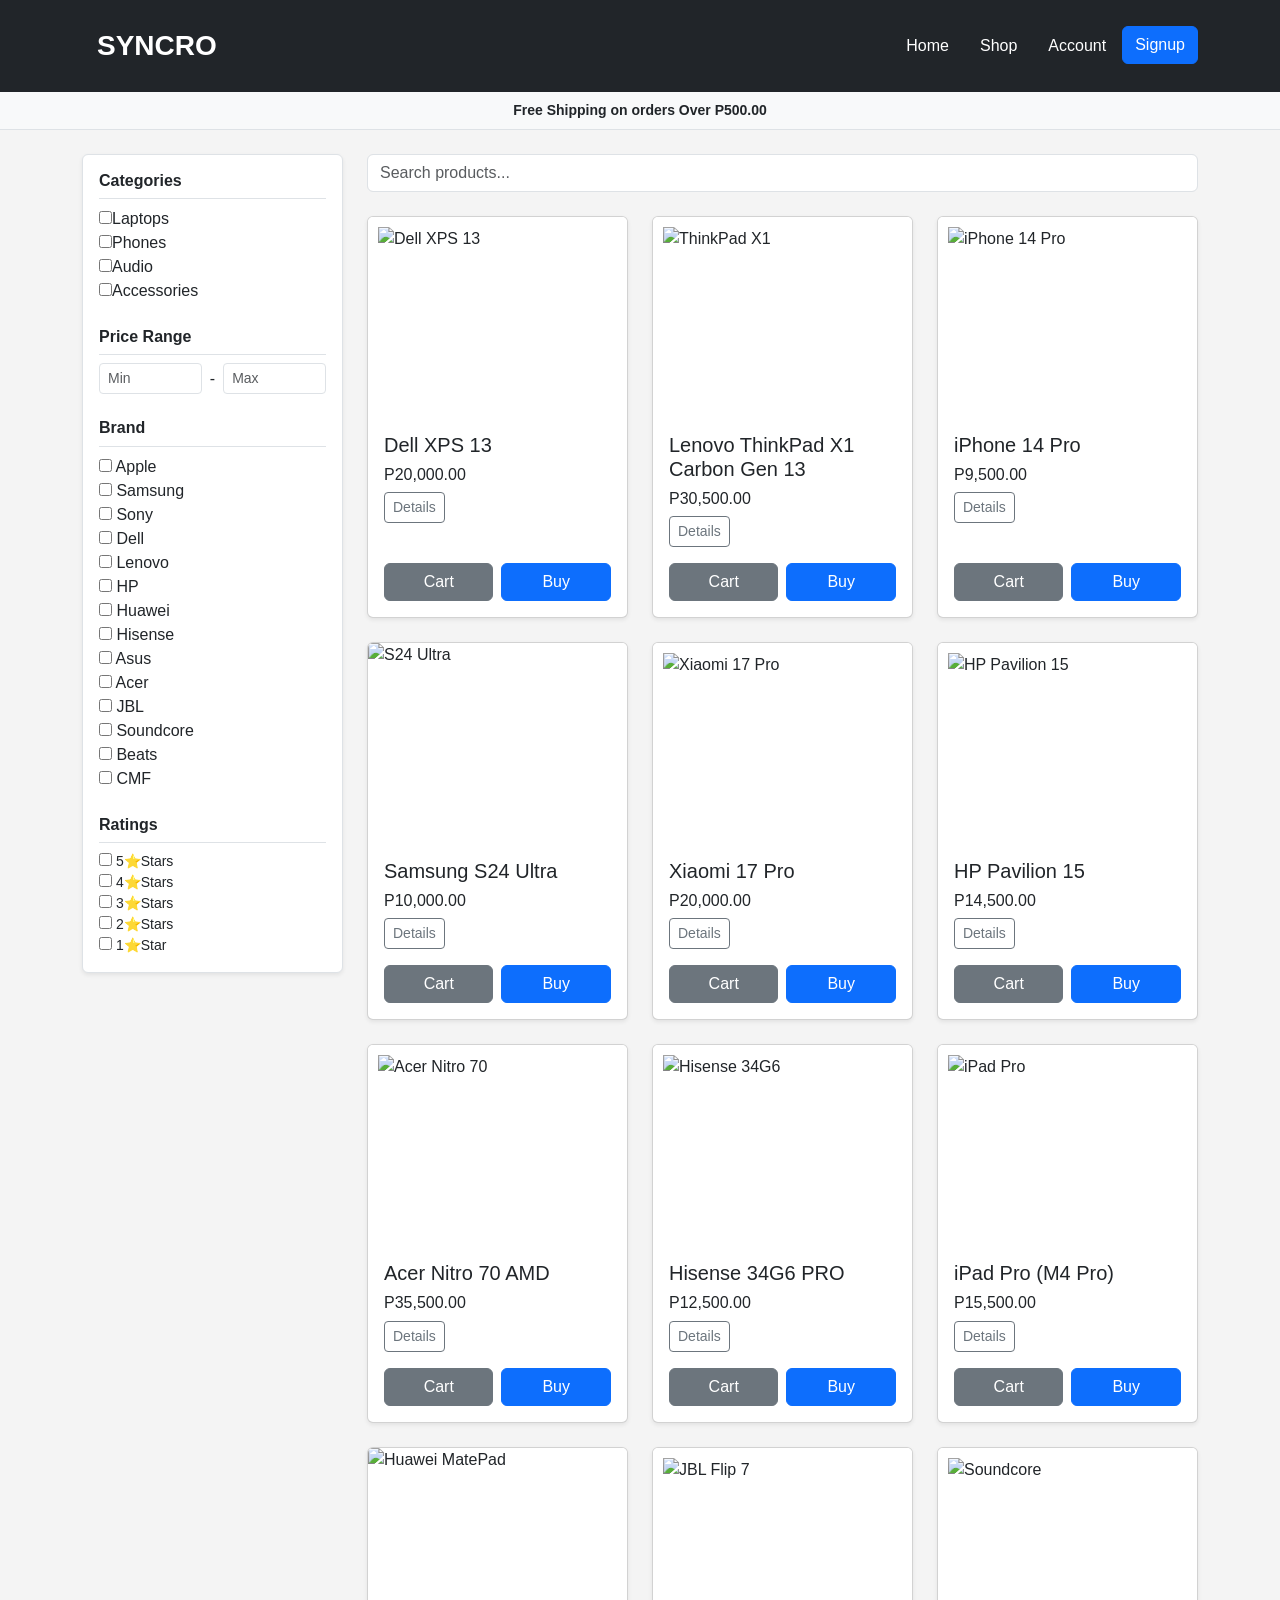
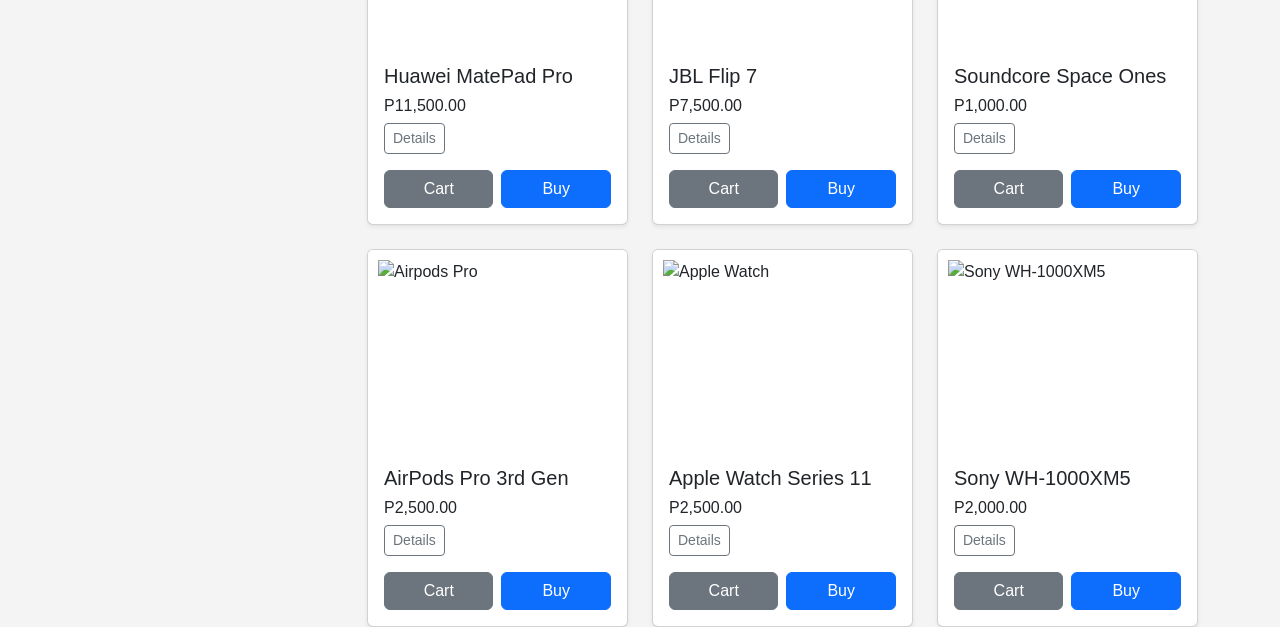
==== shop.html @ 5832491a "Modify shop link and add search input Updated navigation link text from 'Shop All' to 'Shop' and add" ====
<!DOCTYPE html>
  <html lang="en">
    <head>
         <meta charset="UTF-8">
    <meta name="viewport" content="width=device-width, initial-scale=1.0">
    <title>SYNCRO TECHNOLOGIES | Home</title>
    <link href="https://cdn.jsdelivr.net/npm/bootstrap@5.3.0/dist/css/bootstrap.min.css" rel="stylesheet">
    <link rel="stylesheet" href="style.css">
</head>
<body>
    <nav class="navbar navbar-expand-lg navbar-dark bg-dark sticky-top">
        <div class="container">
            <a class="navbar-brand fw-bold fs-3" href="index.html">SYNCRO</a>
            <button class="navbar-toggler" type="button" data-bs-toggle="collapse" data-bs-target="#navbarNav">
                <span class="navbar-toggler-icon"></span></button>
            <div class="collapse navbar-collapse" id="navbarNav">
                <ul class="navbar-nav ms-auto">
                    <li class="nav-item"><a class="nav-link active" href="index.html">Home</a></li>
                    <li class="nav-item"><a class="nav-link" href="shop.html">Shop</a></li>
                    <li class="nav-item"><a class="nav-link" href="account.html">Account</a></li>
                    <li class="nav-item"><a class="btn btn-primary ms-2" href="signup.html">Signup</a></li>
                </ul>
            </div>
        </div>
    </nav>
  <div class="bg-light border-bottom py-2 text-center">
    <p class="mb-0 small"><strong>Free Shipping on orders Over P500.00</strong></p>
</div>

<main class="container mt-4">
    <div class="row">
        
        <aside class="col-md-3">
            <div class="p-3 border rounded shadow-sm bg-white">
                
                <h6 class="fw-bold border-bottom pb-2">Categories</h6>
                <ul class="list-unstyled mb-4">
                    <li><input type="checkbox"><a href="#" class="text-decoration-none text-dark">Laptops</a></li>
                    <li><input type="checkbox"><a href="#" class="text-decoration-none text-dark">Phones</a></li>
                    <li><input type="checkbox"><a href="#" class="text-decoration-none text-dark">Audio</a></li>
                    <li><input type="checkbox"><a href="#" class="text-decoration-none text-dark">Accessories</a></li>
                </ul>

                <h6 class="fw-bold border-bottom pb-2">Price Range</h6>
                <div class="d-flex align-items-center gap-2 mb-4">
                    <input type="number" class="form-control form-control-sm" placeholder="Min" min="0">
                    <span>-</span>
                    <input type="number" class="form-control form-control-sm" placeholder="Max" min="0">
                </div>

                <h6 class="fw-bold border-bottom pb-2">Brand</h6>
                <ul class="list-unstyled mb-4">
                    <li><input type="checkbox"> Apple</li>
                    <li><input type="checkbox"> Samsung</li>
                    <li><input type="checkbox"> Sony</li>
                    <li><input type="checkbox"> Dell</li>
                    <li><input type="checkbox"> Lenovo</li>
                    <li><input type="checkbox"> HP</li>
                    <li><input type="checkbox"> Huawei</li>
                    <li><input type="checkbox"> Hisense</li>
                    <li><input type="checkbox"> Asus</li>
                    <li><input type="checkbox"> Acer</li>
                    <li><input type="checkbox"> JBL</li>
                    <li><input type="checkbox"> Soundcore</li>
                    <li><input type="checkbox"> Beats</li>
                    <li><input type="checkbox"> CMF</li>
                </ul>

                <h6 class="fw-bold border-bottom pb-2">Ratings</h6>
                <div class="small">
                    <div><input type="checkbox"> 5⭐Stars</div>
                    <div><input type="checkbox"> 4⭐Stars</div>
                    <div><input type="checkbox"> 3⭐Stars</div>
                    <div><input type="checkbox"> 2⭐Stars</div>
                    <div><input type="checkbox"> 1⭐Star</div>
                </div>
            </div>
        </aside>

        <section class="col-md-9">
          <div class="mb-4">
    <input type="text" 
           id="searchInput" 
           class="form-control" 
           placeholder="Search products...">
</div>
    <div class="row g-4">
        
        <!--Dell XPS 13-->
        <div class="col-md-4"> 
            <div class="card h-100 shadow-sm">
                <img src="https://i.dell.com/is/image/DellContent/content/dam/ss2/product-images/dell-client-products/notebooks/xps-notebooks/9345/media-gallery/touch/gray/notebook-xps-13-9345-t-gray-gallery-5.psd?fmt=png-alpha&pscan=auto&scl=1&wid=3509&hei=2082&qlt=100,1&resMode=sharp2&size=3509,2082&chrss=full&imwidth=5000" class="card-img-top" alt="Dell XPS 13" style="height: 200px; object-fit: contain; background: #fff; padding: 10px;">
                <div class="card-body d-flex flex-column">
                    <h5 class="card-title">Dell XPS 13</h5>
                    <h6>P20,000.00</h6>
                    <p class="d-inline-flex gap-1">
                        <button class="btn btn-outline-secondary btn-sm" type="button" data-bs-toggle="collapse" data-bs-target="#collapseDell" aria-expanded="false" aria-controls="collapseDell">
                            Details
                        </button>
                    </p>
                    <div class="collapse mb-3" id="collapseDell">
                        <div class="card card-body text-muted small">
                          Snapdragon® X Elite (12-core, up to 3.8GHz) | 16GB LPDDR5x RAM | 512GB PCIe 4.0 SSD | 13.4" 3K Tandem OLED (120Hz).
                          The ultimate executive or engineering student ultrabook. The new Snapdragon architecture delivers a staggering 45 TOPS of on-device AI processing and multi-day battery life. Encased in CNC-machined aluminum, it compiles code and handles heavy data sets without ever spinning up a loud fan.
                        </div>
                    </div>
                    <div class="mt-auto d-flex gap-2">
                        <a href="#" class="btn btn-secondary w-50">Cart</a>
                        <a href="buy.html" class="btn btn-primary w-50">Buy</a>
                    </div>
                </div>
            </div>                      
        </div>

        <!--Lenovo ThinkPad X1 Carbon Gen 13-->
        <div class="col-md-4"> 
            <div class="card h-100 shadow-sm">
                <img src="https://www.notebookcheck.net/fileadmin/_processed_/e/7/csm_thinkpad_X1Carbon_G13_teaser_fbb65abcbd.jpg" class="card-img-top" alt="ThinkPad X1" style="height: 200px; object-fit: contain; background: #fff; padding: 10px;">
                <div class="card-body d-flex flex-column">
                    <h5 class="card-title">Lenovo ThinkPad X1 Carbon Gen 13</h5>
                    <h6>P30,500.00</h6>
                    <p class="d-inline-flex gap-1">
                        <button class="btn btn-outline-secondary btn-sm" type="button" data-bs-toggle="collapse" data-bs-target="#collapseLenovo" aria-expanded="false" aria-controls="collapseLenovo">
                            Details
                        </button>
                    </p>
                    <div class="collapse mb-3" id="collapseLenovo">
                        <div class="card card-body text-muted small">
                            Weightless power. Legendary reliability. The X1 Carbon Gen 13 Aura Edition is more than a laptop—it’s a silent partner...
                        </div>
                    </div>
                    <div class="mt-auto d-flex gap-2">
                        <a href="#" class="btn btn-secondary w-50">Cart</a>
                        <a href="buy.html" class="btn btn-primary w-50">Buy</a>
                    </div>
                </div>
            </div>                      
        </div>

        <!-- IPhone 14 Pro -->
        <div class="col-md-4"> 
            <div class="card h-100 shadow-sm">
                <img src="https://istore.co.bw/cdn/shop/files/iPhone14Pro_SpaceBlack_c13aff10-135b-4f82-ba60-a379a61f370d_5000x.png?v=1698144970" class="card-img-top" alt="iPhone 14 Pro" style="height: 200px; object-fit: contain; background: #fff; padding: 10px;">
                <div class="card-body d-flex flex-column">
                    <h5 class="card-title">iPhone 14 Pro</h5>
                    <h6>P9,500.00</h6>
                    <p class="d-inline-flex gap-1">
                        <button class="btn btn-outline-secondary btn-sm" type="button" data-bs-toggle="collapse" data-bs-target="#collapseIphone" aria-expanded="false" aria-controls="collapseIphone">
                            Details
                        </button>
                    </p>
                    <div class="collapse mb-3" id="collapseIphone">
                        <div class="card card-body text-muted small">
                            Why chase the horizon when the peak is already here? The iPhone 14 Pro remains a masterclass in mobile engineering...
                        </div>
                    </div>
                    <div class="mt-auto d-flex gap-2">
                        <a href="#" class="btn btn-secondary w-50">Cart</a>
                        <a href="buy.html" class="btn btn-primary w-50">Buy</a>
                    </div>
                </div>
            </div>                      
        </div>
        
        <!-- Samsung S24 Ultra -->
        <div class="col-md-4"> 
            <div class="card h-100 shadow-sm">
                <img src="https://images.unsplash.com/photo-1705585174953-9b2aa8afc174?w=600&auto=format&fit=crop&q=60&ixlib=rb-4.1.0&ixid=M3wxMjA3fDB8MHxzZWFyY2h8Mnx8czI0JTIwdWx0cmF8ZW58MHx8MHx8fDA%3D" class="card-img-top" alt="S24 Ultra" style="height: 200px; object-fit: contain; background: #fff; padding: 10px loading: lazy;">
                <div class="card-body d-flex flex-column">
                    <h5 class="card-title">Samsung S24 Ultra</h5>
                    <h6>P10,000.00</h6>
                    <p class="d-inline-flex gap-1">
                        <button class="btn btn-outline-secondary btn-sm" type="button" data-bs-toggle="collapse" data-bs-target="#collapseSamsung" aria-expanded="false" aria-controls="collapseSamsung">
                            Details
                        </button>
                    </p>
                    <div class="collapse mb-3" id="collapseSamsung">
                        <div class="card card-body text-muted small">
                            Own the phone that started the AI revolution. The Galaxy S24 Ultra is a masterclass in scale and precision...
                        </div>
                    </div>
                    <div class="mt-auto d-flex gap-2">
                        <a href="#" class="btn btn-secondary w-50">Cart</a>
                        <a href="buy.html" class="btn btn-primary w-50">Buy</a>
                    </div>
                </div>
            </div>                        
        </div>

        <!-- Xiaomi 17 Pro -->
        <div class="col-md-4"> 
            <div class="card h-100 shadow-sm">
                <img src="https://www.chooseyourmobile.com/wp-content/uploads/2025/09/Xiaomi-17-Pro-5G.webp" class="card-img-top" alt="Xiaomi 17 Pro" style="height: 200px; object-fit: contain; background: #fff; padding: 10px;loading: lazy;">
                <div class="card-body d-flex flex-column">
                    <h5 class="card-title">Xiaomi 17 Pro</h5>
                    <h6>P20,000.00</h6>
                    <p class="d-inline-flex gap-1">
                        <button class="btn btn-outline-secondary btn-sm" type="button" data-bs-toggle="collapse" data-bs-target="#collapseXiaomi" aria-expanded="false" aria-controls="collapseXiaomi">
                            Details
                        </button>
                    </p>
                    <div class="collapse mb-3" id="collapseXiaomi">
                        <div class="card card-body text-muted small">
                            Master light, master speed. The Xiaomi 17 Pro isn't just a phone—it’s a cinematic powerhouse...
                        </div>
                    </div>
                    <div class="mt-auto d-flex gap-2">
                        <a href="#" class="btn btn-secondary w-50">Cart</a>
                        <a href="buy.html" class="btn btn-primary w-50">Buy</a>
                    </div>
                </div>
            </div>                      
        </div>

        <!-- HP Pavilion 15 -->
        <div class="col-md-4"> 
            <div class="card h-100 shadow-sm">
               <img src="https://5.imimg.com/data5/ANDROID/Default/2024/8/442688217/WX/DV/CM/45732101/product-jpeg-1000x1000.jpg" class="card-img-top" alt="HP Pavilion 15" style="height: 200px; object-fit: contain; background: #fff; padding: 10px; loading: lazy;">
                <div class="card-body d-flex flex-column">
                    <h5 class="card-title">HP Pavilion 15</h5>
                    <h6>P14,500.00</h6>
                    <p class="d-inline-flex gap-1">
                        <button class="btn btn-outline-secondary btn-sm" type="button" data-bs-toggle="collapse" data-bs-target="#collapseHp" aria-expanded="false" aria-controls="collapseHp">
                            Details
                        </button>
                    </p>
                    <div class="collapse mb-3" id="collapseHp">
                        <div class="card card-body text-muted small">
                            Your everyday, elevated. The HP Pavilion 15 is designed to keep up with the pace of your life without breaking your budget...
                        </div>
                    </div>
                    <div class="mt-auto d-flex gap-2">
                        <a href="#" class="btn btn-secondary w-50">Cart</a>
                        <a href="buy.html" class="btn btn-primary w-50">Buy</a>
                    </div>
                </div>
            </div>                      
        </div>

        <!-- Acer Nitro 70 AMD -->
        <div class="col-md-4"> 
            <div class="card h-100 shadow-sm">
                <img src="https://www.grover.com/_next/image?url=https%3A%2F%2Fres.cloudinary.com%2Fgrover%2Fimage%2Fupload%2Fe_trim%2Fb_white%2Cc_pad%2Cdpr_2.0%2Ch_500%2Cw_520%2Ff_auto%2Cq_auto%2Fv1722325202%2Fi9wlsoj5gyjevgmicbe4.png&w=1200&q=75" class="card-img-top" alt="Acer Nitro 70" style="height: 200px; object-fit: contain; background: #fff; padding: 10px;">
                <div class="card-body d-flex flex-column">
                    <h5 class="card-title">Acer Nitro 70 AMD</h5>
                    <h6>P35,500.00</h6>
                    <p class="d-inline-flex gap-1">
                        <button class="btn btn-outline-secondary btn-sm" type="button" data-bs-toggle="collapse" data-bs-target="#collapseAcer" aria-expanded="false" aria-controls="collapseAcer">
                            Details
                        </button>
                    </p>
                    <div class="collapse mb-3" id="collapseAcer">
                        <div class="card card-body text-muted small">
                            Stop playing the game and start dominating it. The Acer Nitro 70 (N70-130) is a high-octane desktop engineered for the next era of play...
                        </div>
                    </div>
                    <div class="mt-auto d-flex gap-2">
                        <a href="#" class="btn btn-secondary w-50">Cart</a>
                        <a href="buy.html" class="btn btn-primary w-50">Buy</a>
                    </div>
                </div>
            </div>                      
        </div>

        <!-- Hisense 34G6 PRO -->
        <div class="col-md-4"> 
            <div class="card h-100 shadow-sm">
                <img src="https://www.pcplanet.com/wp-content/uploads/2025/12/65129a472e19e-600x600.jpg" class="card-img-top" alt="Hisense 34G6" style="height: 200px; object-fit: contain; background: #fff; padding: 10px;">
                <div class="card-body d-flex flex-column">
                    <h5 class="card-title">Hisense 34G6 PRO</h5>
                    <h6>P12,500.00</h6>
                    <p class="d-inline-flex gap-1">
                        <button class="btn btn-outline-secondary btn-sm" type="button" data-bs-toggle="collapse" data-bs-target="#collapseHisense" aria-expanded="false" aria-controls="collapseHisense">
                            Details
                        </button>
                    </p>
                    <div class="collapse mb-3" id="collapseHisense">
                        <div class="card card-body text-muted small">
                            Wrap your reality in 34 inches of pure adrenaline. The Hisense 34G6 PRO features a radical 1000R golden curvature...
                        </div>
                    </div>
                    <div class="mt-auto d-flex gap-2">
                        <a href="#" class="btn btn-secondary w-50">Cart</a>
                        <a href="buy.html" class="btn btn-primary w-50">Buy</a>
                    </div>
                </div>
            </div>                      
        </div>

        <!-- IPad Pro (M4 Pro) -->
        <div class="col-md-4"> 
            <div class="card h-100 shadow-sm">
                <img src="https://www.apple.com/v/ipad-pro/aw/images/overview/contrast/product-tile/ipad_pro__ed9n4fxunkia_large_2x.jpg" class="card-img-top" alt="iPad Pro" style="height: 200px; object-fit: contain; background: #fff; padding: 10px;">
                <div class="card-body d-flex flex-column">
                    <h5 class="card-title">iPad Pro (M4 Pro)</h5>
                    <h6>P15,500.00</h6>
                    <p class="d-inline-flex gap-1">
                        <button class="btn btn-outline-secondary btn-sm" type="button" data-bs-toggle="collapse" data-bs-target="#collapseIpad" aria-expanded="false" aria-controls="collapseIpad">
                            Details
                        </button>
                    </p>
                    <div class="collapse mb-3" id="collapseIpad">
                        <div class="card card-body text-muted small">
                            Incredibly thin. Incredibly powerful. The ultimate iPad experience with the breakthrough M4 chip...
                        </div>
                    </div>
                    <div class="mt-auto d-flex gap-2">
                        <a href="#" class="btn btn-secondary w-50">Cart</a>
                        <a href="buy.html" class="btn btn-primary w-50">Buy</a>
                    </div>
                </div>
            </div>                      
        </div>

        <!-- Huawei MatePad Pro -->
        <div class="col-md-4"> 
            <div class="card h-100 shadow-sm">
                <img src="https://consumer.huawei.com/dam/content/dam/huawei-cbg-site/common/mkt/pdp/tablets/matepad-pro-12-2-2025/images/hero/huawei-matepad-pro-12-2-inch-kv-2x.webp" class="card-img-top" alt="Huawei MatePad" style="height: 200px; object-fit: contain; background: #fff; padding: 10px loading: lazy;">
                <div class="card-body d-flex flex-column">
                    <h5 class="card-title">Huawei MatePad Pro</h5>
                    <h6>P11,500.00</h6>
                    <p class="d-inline-flex gap-1">
                        <button class="btn btn-outline-secondary btn-sm" type="button" data-bs-toggle="collapse" data-bs-target="#collapseHuawei" aria-expanded="false" aria-controls="collapseHuawei">
                            Details
                        </button>
                    </p>
                    <div class="collapse mb-3" id="collapseHuawei">
                        <div class="card card-body text-muted small">
                            Master the art of the possible. The Huawei MatePad Pro 12.2 is the world’s first tablet to merge the brilliance of Tandem OLED...
                        </div>
                    </div>
                    <div class="mt-auto d-flex gap-2">
                        <a href="#" class="btn btn-secondary w-50">Cart</a>
                        <a href="buy.html" class="btn btn-primary w-50">Buy</a>
                    </div>
                </div>
            </div>                      
        </div>

        <!-- JBL Flip 7 -->
        <div class="col-md-4"> 
            <div class="card h-100 shadow-sm">
                <img src="https://www.soundphilereview.com/wp-content/uploads/2025/04/JBL-Flip-7-review.jpg" class="card-img-top" alt="JBL Flip 7" style="height: 200px; object-fit: contain; background: #fff; padding: 10px;">
                <div class="card-body d-flex flex-column">
                    <h5 class="card-title">JBL Flip 7</h5>
                    <h6>P7,500.00</h6>
                    <p class="d-inline-flex gap-1">
                        <button class="btn btn-outline-secondary btn-sm" type="button" data-bs-toggle="collapse" data-bs-target="#collapseJbl" aria-expanded="false" aria-controls="collapseJbl">
                            Details
                        </button>
                    </p>
                    <div class="collapse mb-3" id="collapseJbl">
                        <div class="card card-body text-muted small">
                            Don’t let the size fool you—the JBL Flip 7 is a pint-sized audio boss. Re-engineered from the ground up for 2026...
                        </div>
                    </div>
                    <div class="mt-auto d-flex gap-2">
                        <a href="#" class="btn btn-secondary w-50">Cart</a>
                        <a href="buy.html" class="btn btn-primary w-50">Buy</a>
                    </div>
                </div>
            </div>                          
        </div>

        <!-- Soundcore Space Ones -->
        <div class="col-md-4"> 
            <div class="card h-100 shadow-sm">
                <img src="https://cdn.shopify.com/s/files/1/0516/3761/6830/files/63fa1776-8ad3-4ad3-a54f-f4c3484cfbe7_A3035Z11_Rich_image_TD01_US_V1_3838x.png?v=1749637691" class="card-img-top" alt="Soundcore" style="height: 200px; object-fit: contain; background: #fff; padding: 10px;">
                <div class="card-body d-flex flex-column">
                    <h5 class="card-title">Soundcore Space Ones</h5>
                    <h6>P1,000.00</h6>
                    <p class="d-inline-flex gap-1">
                        <button class="btn btn-outline-secondary btn-sm" type="button" data-bs-toggle="collapse" data-bs-target="#collapseSoundcore" aria-expanded="false" aria-controls="collapseSoundcore">
                            Details
                        </button>
                    </p>
                    <div class="collapse mb-3" id="collapseSoundcore">
                        <div class="card card-body text-muted small">
                            Silence isn't a luxury anymore—it's a standard. The Soundcore Space One is engineered to reduce ambient noise by up to 98%...
                        </div> 
                    </div>
                    <div class="mt-auto d-flex gap-2">
                        <a href="#" class="btn btn-secondary w-50">Cart</a>
                        <a href="buy.html" class="btn btn-primary w-50">Buy</a>
                    </div>
                </div>
            </div>                          
        </div>

        <!-- Airpods Pro 3rd Gen -->
        <div class="col-md-4"> 
            <div class="card h-100 shadow-sm">
                <img src="https://helios-i.mashable.com/imagery/articles/06p5PGAjzDSZysaktotmIwr/hero-image.fill.size_1248x702.v1699805275.jpg" class="card-img-top" alt="Airpods Pro" style="height: 200px; object-fit: contain; background: #fff; padding: 10px;">
                <div class="card-body d-flex flex-column">
                    <h5 class="card-title">AirPods Pro 3rd Gen</h5>
                    <h6>P2,500.00</h6>
                    <p class="d-inline-flex gap-1">
                        <button class="btn btn-outline-secondary btn-sm" type="button" data-bs-toggle="collapse" data-bs-target="#collapseAirpods" aria-expanded="false" aria-controls="collapseAirpods">
                            Details
                        </button>
                    </p>
                    <div class="collapse mb-3" id="collapseAirpods">
                        <div class="card card-body text-muted small">
                            The world’s best in-ear noise cancellation just got smarter. AirPods Pro (3rd Gen) redefines what a wearable can do...
                        </div>
                    </div>
                    <div class="mt-auto d-flex gap-2">
                        <a href="#" class="btn btn-secondary w-50">Cart</a>
                        <a href="buy.html" class="btn btn-primary w-50">Buy</a>
                    </div>
                </div>
            </div>                                      
        </div>

        <!-- Apple Watch Series 11 -->
        <div class="col-md-4"> 
            <div class="card h-100 shadow-sm">
                <img src="https://www.apple.com/assets-www/en_WW/watch/product_tile/large/s11_01ae61a6b_2x.png" class="card-img-top" alt="Apple Watch" style="height: 200px; object-fit: contain; background: #fff; padding: 10px;">
                <div class="card-body d-flex flex-column">
                    <h5 class="card-title">Apple Watch Series 11</h5>
                    <h6>P2,500.00</h6>
                    <p class="d-inline-flex gap-1">
                        <button class="btn btn-outline-secondary btn-sm" type="button" data-bs-toggle="collapse" data-bs-target="#collapseAppleWatch" aria-expanded="false" aria-controls="collapseAppleWatch">
                            Details
                        </button>
                    </p>
                    <div class="collapse mb-3" id="collapseAppleWatch">
                        <div class="card card-body text-muted small">
                            Your day doesn't end at 6 PM—neither should your watch. The Apple Watch Series 11 introduces a massive leap in efficiency...
                        </div>
                    </div>
                    <div class="mt-auto d-flex gap-2">
                        <a href="#" class="btn btn-secondary w-50">Cart</a>
                        <a href="buy.html" class="btn btn-primary w-50">Buy</a>
                    </div>
                </div>
            </div>                                          
        </div>

        <!-- Sony WH-1000XM5 -->
        <div class="col-md-4"> 
            <div class="card h-100 shadow-sm">
                <img src="https://m.media-amazon.com/images/I/61eeHPRFQ9L._AC_SL1500_.jpg" class="card-img-top" alt="Sony WH-1000XM5" style="height: 200px; object-fit: contain; background: #fff; padding: 10px;">
                <div class="card-body d-flex flex-column">
                    <h5 class="card-title">Sony WH-1000XM5</h5>
                    <h6>P2,000.00</h6>
                    <p class="d-inline-flex gap-1">
                        <button class="btn btn-outline-secondary btn-sm" type="button" data-bs-toggle="collapse" data-bs-target="#collapseSony" aria-expanded="false" aria-controls="collapseSony">
                            Details
                        </button>
                    </p>
                    <div class="collapse mb-3" id="collapseSony">
                        <div class="card card-body text-muted small">
                            Silence isn't just a feature—it's an atmosphere. The Sony WH-1000XM5 remains the world’s most acclaimed noise-canceling headphone...
                        </div>
                    </div>
                    <div class="mt-auto d-flex gap-2">
                        <a href="#" class="btn btn-secondary w-50">Cart</a>
                        <a href="buy.html" class="btn btn-primary w-50">Buy</a>
                    </div>
                </div>
            </div>                      
        </div>

    </div>
</section>
      
        </html>
---- style.css ----
body {
    font-family: Arial, sans-serif;
    margin: 0;
    background-color: #f4f4f4;
}

.navbar {
    background-color: #333;
    color: white;
    padding: 20px;
    overflow: hidden;
}

.navbar h2 {
    float: left;
    margin: 0;
}

.navbar .links {
    float: right;
}

.navbar a {
    color: white;
    text-decoration: none;
    margin-left: 15px;
}

.slideshow-area {
    background-color: #007bff;
    color: white;
    padding: 100px;
    text-align: center;
}

.product-section {
    padding: 40px;
    text-align: center;
}

.product-item {
    background-color: white;
    border: 1px solid #ddd;
    width: 250px;
    display: inline-block;
    margin: 15px;
    padding: 20px;
    vertical-align: top;
}

.footer {
    background-color: #333;
    color: white;
    text-align: center;
    padding: 20px;
    margin-top: 20px;
}
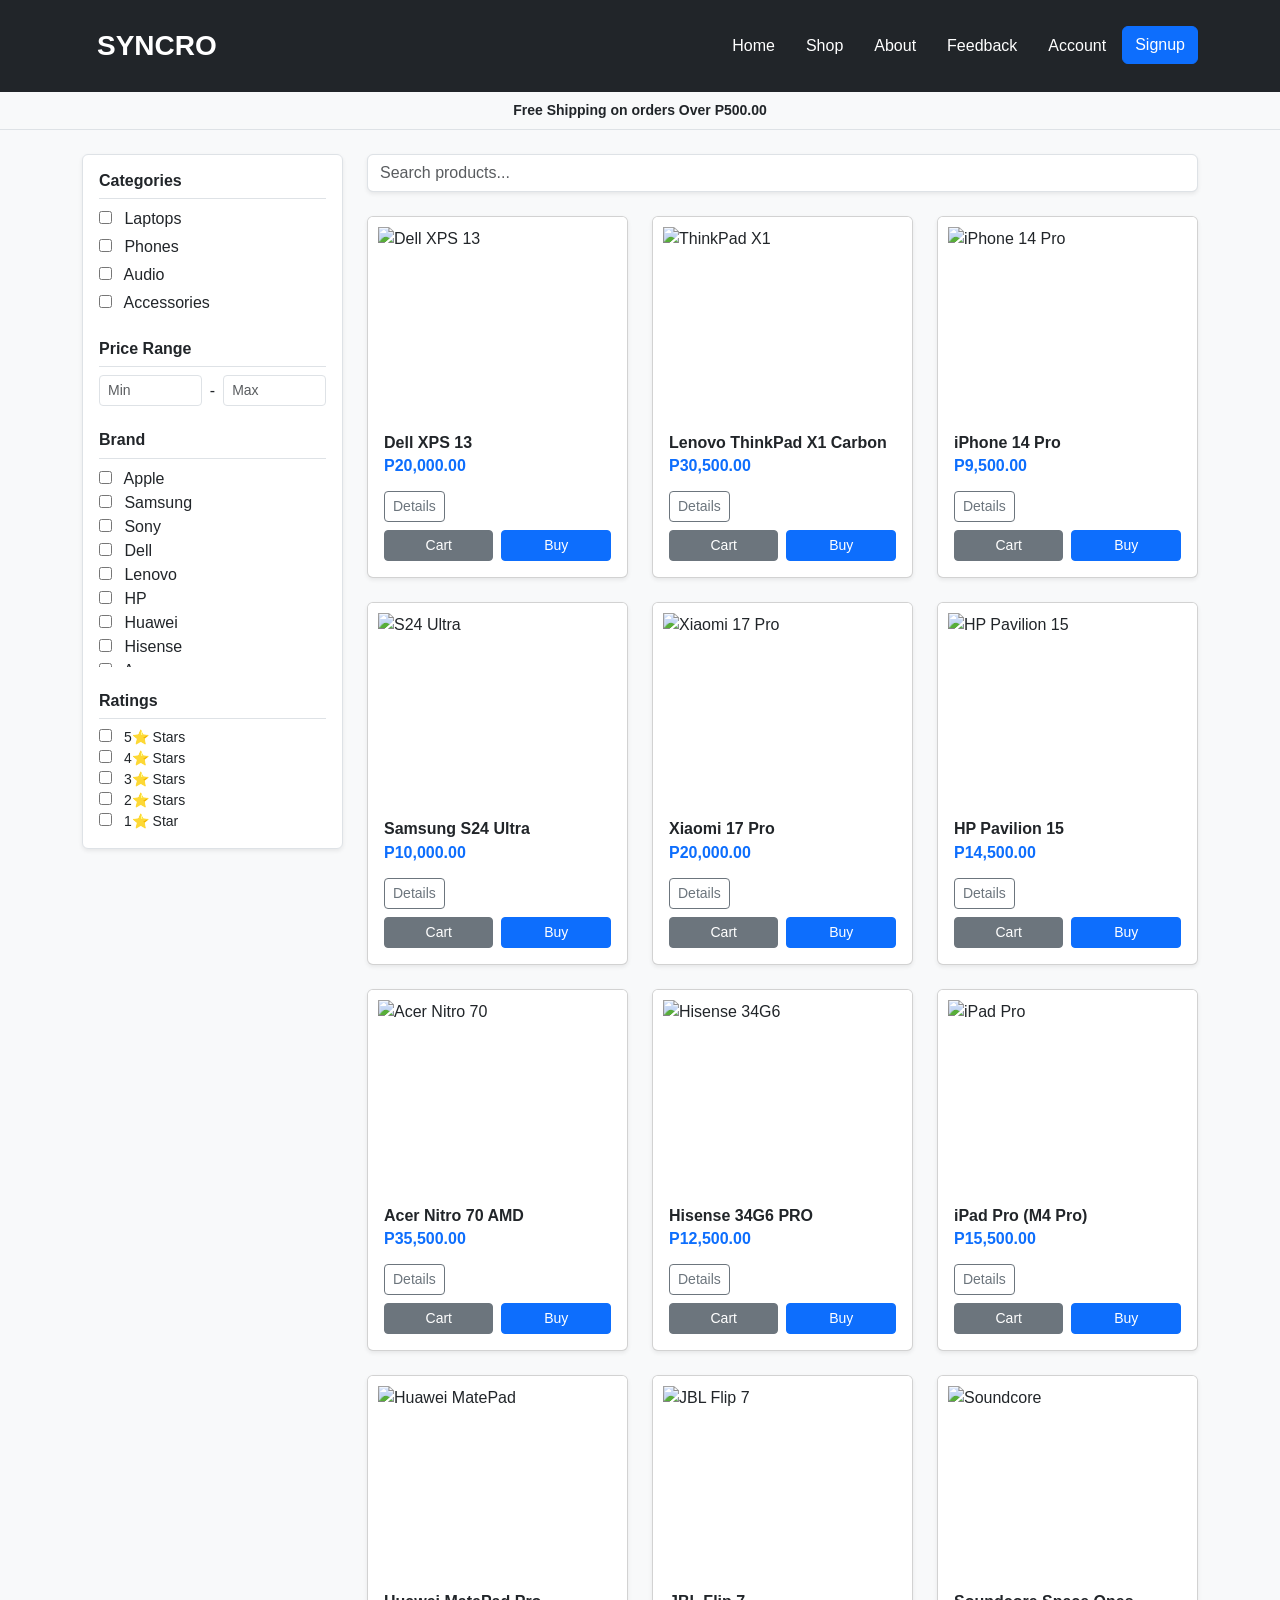
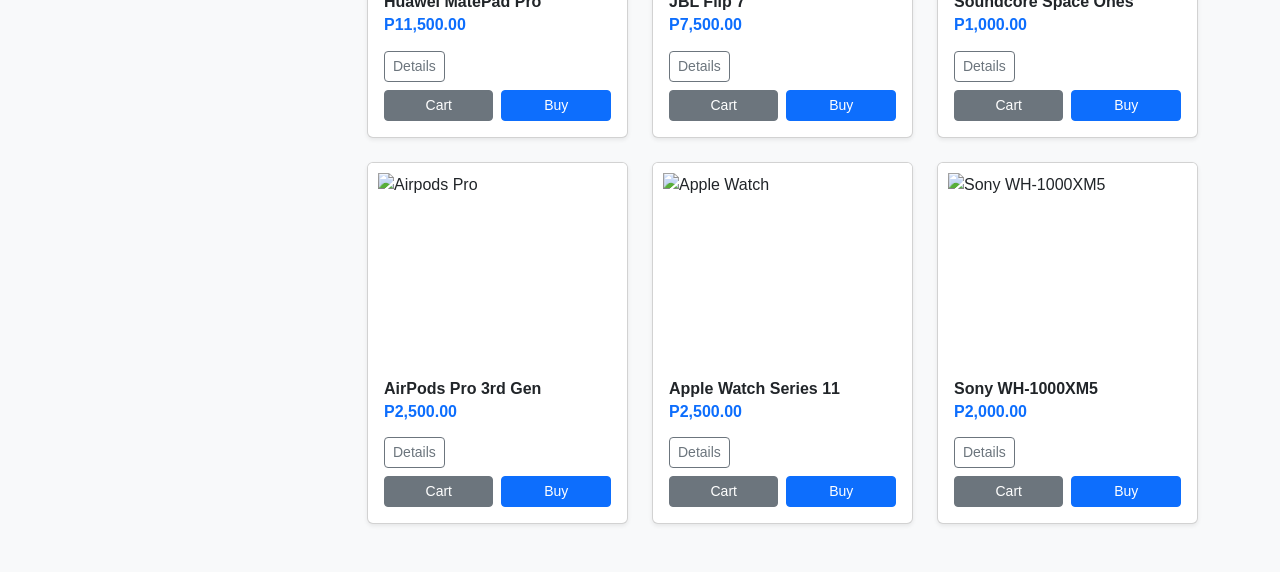
==== commit 0b15eae2: "Update shop.html" ====
--- a/shop.html
+++ b/shop.html
@@ -1,468 +1,486 @@
 <!DOCTYPE html>
-  <html lang="en">
-    <head>
-         <meta charset="UTF-8">
+<html lang="en">
+<head>
+    <meta charset="UTF-8">
     <meta name="viewport" content="width=device-width, initial-scale=1.0">
-    <title>SYNCRO TECHNOLOGIES | Home</title>
+    <title>SYNCRO TECHNOLOGIES | Shop</title>
     <link href="https://cdn.jsdelivr.net/npm/bootstrap@5.3.0/dist/css/bootstrap.min.css" rel="stylesheet">
     <link rel="stylesheet" href="style.css">
 </head>
-<body>
+<body class="bg-light">
+
     <nav class="navbar navbar-expand-lg navbar-dark bg-dark sticky-top">
         <div class="container">
             <a class="navbar-brand fw-bold fs-3" href="index.html">SYNCRO</a>
             <button class="navbar-toggler" type="button" data-bs-toggle="collapse" data-bs-target="#navbarNav">
-                <span class="navbar-toggler-icon"></span></button>
+                <span class="navbar-toggler-icon"></span>
+            </button>
             <div class="collapse navbar-collapse" id="navbarNav">
                 <ul class="navbar-nav ms-auto">
-                    <li class="nav-item"><a class="nav-link active" href="index.html">Home</a></li>
-                    <li class="nav-item"><a class="nav-link" href="shop.html">Shop</a></li>
+                    <li class="nav-item"><a class="nav-link" href="index.html">Home</a></li>
+                    <li class="nav-item"><a class="nav-link active" href="shop.html">Shop</a></li>
+                    <li class="nav-item"><a class="nav-link" href="about.html">About</a></li>
+                    <li class="nav-item"><a class="nav-link" href="feedback.html">Feedback</a></li>
                     <li class="nav-item"><a class="nav-link" href="account.html">Account</a></li>
                     <li class="nav-item"><a class="btn btn-primary ms-2" href="signup.html">Signup</a></li>
                 </ul>
             </div>
         </div>
     </nav>
-  <div class="bg-light border-bottom py-2 text-center">
-    <p class="mb-0 small"><strong>Free Shipping on orders Over P500.00</strong></p>
-</div>
-
-<main class="container mt-4">
-    <div class="row">
-        
-        <aside class="col-md-3">
-            <div class="p-3 border rounded shadow-sm bg-white">
+
+    <div class="bg-light border-bottom py-2 text-center">
+        <p class="mb-0 small"><strong>Free Shipping on orders Over P500.00</strong></p>
+    </div>
+
+    <main class="container mt-4 mb-5">
+        <div class="row g-4">
+            
+            <aside class="col-md-3">
+                <div class="p-3 border rounded shadow-sm bg-white sticky-md-top" style="top: 90px; z-index: 100;">
+                    <h6 class="fw-bold border-bottom pb-2">Categories</h6>
+                    <ul class="list-unstyled mb-4">
+                        <li class="mb-1"><label><input type="checkbox" class="me-2"> Laptops</label></li>
+                        <li class="mb-1"><label><input type="checkbox" class="me-2"> Phones</label></li>
+                        <li class="mb-1"><label><input type="checkbox" class="me-2"> Audio</label></li>
+                        <li class="mb-1"><label><input type="checkbox" class="me-2"> Accessories</label></li>
+                    </ul>
+
+                    <h6 class="fw-bold border-bottom pb-2">Price Range</h6>
+                    <div class="d-flex align-items-center gap-2 mb-4">
+                        <input type="number" class="form-control form-control-sm" placeholder="Min" min="0">
+                        <span>-</span>
+                        <input type="number" class="form-control form-control-sm" placeholder="Max" min="0">
+                    </div>
+
+                    <h6 class="fw-bold border-bottom pb-2">Brand</h6>
+                    <div class="overflow-y-scroll mb-4" style="max-height: 200px;">
+                        <ul class="list-unstyled mb-0">
+                            <li><label><input type="checkbox" class="me-2"> Apple</label></li>
+                            <li><label><input type="checkbox" class="me-2"> Samsung</label></li>
+                            <li><label><input type="checkbox" class="me-2"> Sony</label></li>
+                            <li><label><input type="checkbox" class="me-2"> Dell</label></li>
+                            <li><label><input type="checkbox" class="me-2"> Lenovo</label></li>
+                            <li><label><input type="checkbox" class="me-2"> HP</label></li>
+                            <li><label><input type="checkbox" class="me-2"> Huawei</label></li>
+                            <li><label><input type="checkbox" class="me-2"> Hisense</label></li>
+                            <li><label><input type="checkbox" class="me-2"> Asus</label></li>
+                            <li><label><input type="checkbox" class="me-2"> Acer</label></li>
+                            <li><label><input type="checkbox" class="me-2"> JBL</label></li>
+                            <li><label><input type="checkbox" class="me-2"> Soundcore</label></li>
+                            <li><label><input type="checkbox" class="me-2"> Beats</label></li>
+                            <li><label><input type="checkbox" class="me-2"> CMF</label></li>
+                        </ul>
+                    </div>
+
+                    <h6 class="fw-bold border-bottom pb-2">Ratings</h6>
+                    <div class="small">
+                        <div><label><input type="checkbox" class="me-2"> 5⭐ Stars</label></div>
+                        <div><label><input type="checkbox" class="me-2"> 4⭐ Stars</label></div>
+                        <div><label><input type="checkbox" class="me-2"> 3⭐ Stars</label></div>
+                        <div><label><input type="checkbox" class="me-2"> 2⭐ Stars</label></div>
+                        <div><label><input type="checkbox" class="me-2"> 1⭐ Star</label></div>
+                    </div>
+                </div>
+            </aside>
+
+            <section class="col-md-9">
+                <div class="mb-4">
+                    <input type="text" id="searchInput" class="form-control shadow-sm" placeholder="Search products...">
+                </div>
                 
-                <h6 class="fw-bold border-bottom pb-2">Categories</h6>
-                <ul class="list-unstyled mb-4">
-                    <li><input type="checkbox"><a href="#" class="text-decoration-none text-dark">Laptops</a></li>
-                    <li><input type="checkbox"><a href="#" class="text-decoration-none text-dark">Phones</a></li>
-                    <li><input type="checkbox"><a href="#" class="text-decoration-none text-dark">Audio</a></li>
-                    <li><input type="checkbox"><a href="#" class="text-decoration-none text-dark">Accessories</a></li>
-                </ul>
-
-                <h6 class="fw-bold border-bottom pb-2">Price Range</h6>
-                <div class="d-flex align-items-center gap-2 mb-4">
-                    <input type="number" class="form-control form-control-sm" placeholder="Min" min="0">
-                    <span>-</span>
-                    <input type="number" class="form-control form-control-sm" placeholder="Max" min="0">
+                <div class="row g-4" id="productContainer">
+                    
+                    <div class="col-md-4 product-card-wrapper"> 
+                        <div class="card h-100 shadow-sm">
+                            <img src="https://i.dell.com/is/image/DellContent/content/dam/ss2/product-images/dell-client-products/notebooks/xps-notebooks/9345/media-gallery/touch/gray/notebook-xps-13-9345-t-gray-gallery-5.psd?fmt=png-alpha&pscan=auto&scl=1&wid=3509&hei=2082&qlt=100,1&resMode=sharp2&size=3509,2082&chrss=full&imwidth=5000" class="card-img-top" alt="Dell XPS 13" style="height: 200px; object-fit: contain; background: #fff; padding: 10px;">
+                            <div class="card-body d-flex flex-column">
+                                <h5 class="card-title fw-bold fs-6 mb-1">Dell XPS 13</h5>
+                                <h6 class="text-primary fw-semibold mb-3">P20,000.00</h6>
+                                <p class="mb-2">
+                                    <button class="btn btn-outline-secondary btn-sm" type="button" data-bs-toggle="collapse" data-bs-target="#collapseDell">
+                                        Details
+                                    </button>
+                                </p>
+                                <div class="collapse mb-3" id="collapseDell">
+                                    <div class="card card-body text-muted small bg-light border-0">
+                                        Snapdragon® X Elite (12-core, up to 3.8GHz) | 16GB LPDDR5x RAM | 512GB PCIe 4.0 SSD | 13.4" 3K Tandem OLED (120Hz).
+                                        The ultimate executive or engineering student ultrabook. Encased in CNC-machined aluminum, it compiles code flawlessly.
+                                    </div>
+                                </div>
+                                <div class="mt-auto d-flex gap-2">
+                                    <a href="#" class="btn btn-secondary w-50 btn-sm">Cart</a>
+                                    <a href="buy.html" class="btn btn-primary w-50 btn-sm">Buy</a>
+                                </div>
+                            </div>
+                        </div>                       
+                    </div>
+
+                    <div class="col-md-4 product-card-wrapper"> 
+                        <div class="card h-100 shadow-sm">
+                            <img src="https://www.notebookcheck.net/fileadmin/_processed_/e/7/csm_thinkpad_X1Carbon_G13_teaser_fbb65abcbd.jpg" class="card-img-top" alt="ThinkPad X1" style="height: 200px; object-fit: contain; background: #fff; padding: 10px;">
+                            <div class="card-body d-flex flex-column">
+                                <h5 class="card-title fw-bold fs-6 mb-1">Lenovo ThinkPad X1 Carbon</h5>
+                                <h6 class="text-primary fw-semibold mb-3">P30,500.00</h6>
+                                <p class="mb-2">
+                                    <button class="btn btn-outline-secondary btn-sm" type="button" data-bs-toggle="collapse" data-bs-target="#collapseLenovo">
+                                        Details
+                                    </button>
+                                </p>
+                                <div class="collapse mb-3" id="collapseLenovo">
+                                    <div class="card card-body text-muted small bg-light border-0">
+                                        Weightless power. Legendary reliability. The X1 Carbon Gen 13 Aura Edition is more than a laptop—it’s a silent high-performance partner built for security and execution.
+                                    </div>
+                                </div>
+                                <div class="mt-auto d-flex gap-2">
+                                    <a href="#" class="btn btn-secondary w-50 btn-sm">Cart</a>
+                                    <a href="buy.html" class="btn btn-primary w-50 btn-sm">Buy</a>
+                                </div>
+                            </div>
+                        </div>                       
+                    </div>
+
+                    <div class="col-md-4 product-card-wrapper"> 
+                        <div class="card h-100 shadow-sm">
+                            <img src="https://istore.co.bw/cdn/shop/files/iPhone14Pro_SpaceBlack_c13aff10-135b-4f82-ba60-a379a61f370d_5000x.png?v=1698144970" class="card-img-top" alt="iPhone 14 Pro" style="height: 200px; object-fit: contain; background: #fff; padding: 10px;">
+                            <div class="card-body d-flex flex-column">
+                                <h5 class="card-title fw-bold fs-6 mb-1">iPhone 14 Pro</h5>
+                                <h6 class="text-primary fw-semibold mb-3">P9,500.00</h6>
+                                <p class="mb-2">
+                                    <button class="btn btn-outline-secondary btn-sm" type="button" data-bs-toggle="collapse" data-bs-target="#collapseIphone">
+                                        Details
+                                    </button>
+                                </p>
+                                <div class="collapse mb-3" id="collapseIphone">
+                                    <div class="card card-body text-muted small bg-light border-0">
+                                        Why chase the horizon when the peak is already here? The iPhone 14 Pro remains a masterclass in mobile engineering with a premium Dynamic Island display.
+                                    </div>
+                                </div>
+                                <div class="mt-auto d-flex gap-2">
+                                    <a href="#" class="btn btn-secondary w-50 btn-sm">Cart</a>
+                                    <a href="buy.html" class="btn btn-primary w-50 btn-sm">Buy</a>
+                                </div>
+                            </div>
+                        </div>                       
+                    </div>
+                    
+                    <div class="col-md-4 product-card-wrapper"> 
+                        <div class="card h-100 shadow-sm">
+                            <img src="https://images.unsplash.com/photo-1705585174953-9b2aa8afc174?w=600&auto=format&fit=crop&q=60" class="card-img-top" alt="S24 Ultra" style="height: 200px; object-fit: contain; background: #fff; padding: 10px;" loading="lazy">
+                            <div class="card-body d-flex flex-column">
+                                <h5 class="card-title fw-bold fs-6 mb-1">Samsung S24 Ultra</h5>
+                                <h6 class="text-primary fw-semibold mb-3">P10,000.00</h6>
+                                <p class="mb-2">
+                                    <button class="btn btn-outline-secondary btn-sm" type="button" data-bs-toggle="collapse" data-bs-target="#collapseSamsung">
+                                        Details
+                                    </button>
+                                </p>
+                                <div class="collapse mb-3" id="collapseSamsung">
+                                    <div class="card card-body text-muted small bg-light border-0">
+                                        Own the phone that started the AI revolution. The Galaxy S24 Ultra is a masterclass in scale, precision, and heavy processing capacity.
+                                    </div>
+                                </div>
+                                <div class="mt-auto d-flex gap-2">
+                                    <a href="#" class="btn btn-secondary w-50 btn-sm">Cart</a>
+                                    <a href="buy.html" class="btn btn-primary w-50 btn-sm">Buy</a>
+                                </div>
+                            </div>
+                        </div>                        
+                    </div>
+
+                    <div class="col-md-4 product-card-wrapper"> 
+                        <div class="card h-100 shadow-sm">
+                            <img src="https://www.chooseyourmobile.com/wp-content/uploads/2025/09/Xiaomi-17-Pro-5G.webp" class="card-img-top" alt="Xiaomi 17 Pro" style="height: 200px; object-fit: contain; background: #fff; padding: 10px;" loading="lazy">
+                            <div class="card-body d-flex flex-column">
+                                <h5 class="card-title fw-bold fs-6 mb-1">Xiaomi 17 Pro</h5>
+                                <h6 class="text-primary fw-semibold mb-3">P20,000.00</h6>
+                                <p class="mb-2">
+                                    <button class="btn btn-outline-secondary btn-sm" type="button" data-bs-toggle="collapse" data-bs-target="#collapseXiaomi">
+                                        Details
+                                    </button>
+                                </p>
+                                <div class="collapse mb-3" id="collapseXiaomi">
+                                    <div class="card card-body text-muted small bg-light border-0">
+                                        Master light, master speed. The Xiaomi 17 Pro isn't just a phone—it’s a charging and hardware performance powerhouse.
+                                    </div>
+                                </div>
+                                <div class="mt-auto d-flex gap-2">
+                                    <a href="#" class="btn btn-secondary w-50 btn-sm">Cart</a>
+                                    <a href="buy.html" class="btn btn-primary w-50 btn-sm">Buy</a>
+                                </div>
+                            </div>
+                        </div>                       
+                    </div>
+
+                    <div class="col-md-4 product-card-wrapper"> 
+                        <div class="card h-100 shadow-sm">
+                           <img src="https://5.imimg.com/data5/ANDROID/Default/2024/8/442688217/WX/DV/CM/45732101/product-jpeg-1000x1000.jpg" class="card-img-top" alt="HP Pavilion 15" style="height: 200px; object-fit: contain; background: #fff; padding: 10px;" loading="lazy">
+                            <div class="card-body d-flex flex-column">
+                                <h5 class="card-title fw-bold fs-6 mb-1">HP Pavilion 15</h5>
+                                <h6 class="text-primary fw-semibold mb-3">P14,500.00</h6>
+                                <p class="mb-2">
+                                    <button class="btn btn-outline-secondary btn-sm" type="button" data-bs-toggle="collapse" data-bs-target="#collapseHp">
+                                        Details
+                                    </button>
+                                </p>
+                                <div class="collapse mb-3" id="collapseHp">
+                                    <div class="card card-body text-muted small bg-light border-0">
+                                        Your everyday, elevated. The HP Pavilion 15 is designed to keep up with the pace of your life smoothly and reliably.
+                                    </div>
+                                </div>
+                                <div class="mt-auto d-flex gap-2">
+                                    <a href="#" class="btn btn-secondary w-50 btn-sm">Cart</a>
+                                    <a href="buy.html" class="btn btn-primary w-50 btn-sm">Buy</a>
+                                </div>
+                            </div>
+                        </div>                       
+                    </div>
+
+                    <div class="col-md-4 product-card-wrapper"> 
+                        <div class="card h-100 shadow-sm">
+                            <img src="https://www.grover.com/_next/image?url=https%3A%2F%2Fres.cloudinary.com%2Fgrover%2Fimage%2Fupload%2Fe_trim%2Fb_white%2Cc_pad%2Cdpr_2.0%2Ch_500%2Cw_520%2Ff_auto%2Cq_auto%2Fv1722325202%2Fi9wlsoj5gyjevgmicbe4.png&w=1200&q=75" class="card-img-top" alt="Acer Nitro 70" style="height: 200px; object-fit: contain; background: #fff; padding: 10px;">
+                            <div class="card-body d-flex flex-column">
+                                <h5 class="card-title fw-bold fs-6 mb-1">Acer Nitro 70 AMD</h5>
+                                <h6 class="text-primary fw-semibold mb-3">P35,500.00</h6>
+                                <p class="mb-2">
+                                    <button class="btn btn-outline-secondary btn-sm" type="button" data-bs-toggle="collapse" data-bs-target="#collapseAcer">
+                                        Details
+                                    </button>
+                                </p>
+                                <div class="collapse mb-3" id="collapseAcer">
+                                    <div class="card card-body text-muted small bg-light border-0">
+                                        Stop playing the game and start dominating it. The Acer Nitro 70 is a high-octane desktop engineered for extreme rendering and speed.
+                                    </div>
+                                </div>
+                                <div class="mt-auto d-flex gap-2">
+                                    <a href="#" class="btn btn-secondary w-50 btn-sm">Cart</a>
+                                    <a href="buy.html" class="btn btn-primary w-50 btn-sm">Buy</a>
+                                </div>
+                            </div>
+                        </div>                       
+                    </div>
+
+                    <div class="col-md-4 product-card-wrapper"> 
+                        <div class="card h-100 shadow-sm">
+                            <img src="https://www.pcplanet.com/wp-content/uploads/2025/12/65129a472e19e-600x600.jpg" class="card-img-top" alt="Hisense 34G6" style="height: 200px; object-fit: contain; background: #fff; padding: 10px;">
+                            <div class="card-body d-flex flex-column">
+                                <h5 class="card-title fw-bold fs-6 mb-1">Hisense 34G6 PRO</h5>
+                                <h6 class="text-primary fw-semibold mb-3">P12,500.00</h6>
+                                <p class="mb-2">
+                                    <button class="btn btn-outline-secondary btn-sm" type="button" data-bs-toggle="collapse" data-bs-target="#collapseHisense">
+                                        Details
+                                    </button>
+                                </p>
+                                <div class="collapse mb-3" id="collapseHisense">
+                                    <div class="card card-body text-muted small bg-light border-0">
+                                        Wrap your reality in 34 inches of pure immersion. The Hisense 34G6 PRO features a radical 1000R golden ultrawide curvature.
+                                    </div>
+                                </div>
+                                <div class="mt-auto d-flex gap-2">
+                                    <a href="#" class="btn btn-secondary w-50 btn-sm">Cart</a>
+                                    <a href="buy.html" class="btn btn-primary w-50 btn-sm">Buy</a>
+                                </div>
+                            </div>
+                        </div>                       
+                    </div>
+
+                    <div class="col-md-4 product-card-wrapper"> 
+                        <div class="card h-100 shadow-sm">
+                            <img src="https://www.apple.com/v/ipad-pro/aw/images/overview/contrast/product-tile/ipad_pro__ed9n4fxunkia_large_2x.jpg" class="card-img-top" alt="iPad Pro" style="height: 200px; object-fit: contain; background: #fff; padding: 10px;">
+                            <div class="card-body d-flex flex-column">
+                                <h5 class="card-title fw-bold fs-6 mb-1">iPad Pro (M4 Pro)</h5>
+                                <h6 class="text-primary fw-semibold mb-3">P15,500.00</h6>
+                                <p class="mb-2">
+                                    <button class="btn btn-outline-secondary btn-sm" type="button" data-bs-toggle="collapse" data-bs-target="#collapseIpad">
+                                        Details
+                                    </button>
+                                </p>
+                                <div class="collapse mb-3" id="collapseIpad">
+                                    <div class="card card-body text-muted small bg-light border-0">
+                                        Incredibly thin. Incredibly powerful. The ultimate computing and design experience powered by the breakthrough M4 architecture.
+                                    </div>
+                                </div>
+                                <div class="mt-auto d-flex gap-2">
+                                    <a href="#" class="btn btn-secondary w-50 btn-sm">Cart</a>
+                                    <a href="buy.html" class="btn btn-primary w-50 btn-sm">Buy</a>
+                                </div>
+                            </div>
+                        </div>                       
+                    </div>
+
+                    <div class="col-md-4 product-card-wrapper"> 
+                        <div class="card h-100 shadow-sm">
+                            <img src="https://consumer.huawei.com/dam/content/dam/huawei-cbg-site/common/mkt/pdp/tablets/matepad-pro-12-2-2025/images/hero/huawei-matepad-pro-12-2-inch-kv-2x.webp" class="card-img-top" alt="Huawei MatePad" style="height: 200px; object-fit: contain; background: #fff; padding: 10px;" loading="lazy">
+                            <div class="card-body d-flex flex-column">
+                                <h5 class="card-title fw-bold fs-6 mb-1">Huawei MatePad Pro</h5>
+                                <h6 class="text-primary fw-semibold mb-3">P11,500.00</h6>
+                                <p class="mb-2">
+                                    <button class="btn btn-outline-secondary btn-sm" type="button" data-bs-toggle="collapse" data-bs-target="#collapseHuawei">
+                                        Details
+                                    </button>
+                                </p>
+                                <div class="collapse mb-3" id="collapseHuawei">
+                                    <div class="card card-body text-muted small bg-light border-0">
+                                        Master the art of the possible. The Huawei MatePad Pro merges bright Tandem OLED displays with an efficient mobile workflow.
+                                    </div>
+                                </div>
+                                <div class="mt-auto d-flex gap-2">
+                                    <a href="#" class="btn btn-secondary w-50 btn-sm">Cart</a>
+                                    <a href="buy.html" class="btn btn-primary w-50 btn-sm">Buy</a>
+                                </div>
+                            </div>
+                        </div>                       
+                    </div>
+
+                    <div class="col-md-4 product-card-wrapper"> 
+                        <div class="card h-100 shadow-sm">
+                            <img src="https://www.soundphilereview.com/wp-content/uploads/2025/04/JBL-Flip-7-review.jpg" class="card-img-top" alt="JBL Flip 7" style="height: 200px; object-fit: contain; background: #fff; padding: 10px;">
+                            <div class="card-body d-flex flex-column">
+                                <h5 class="card-title fw-bold fs-6 mb-1">JBL Flip 7</h5>
+                                <h6 class="text-primary fw-semibold mb-3">P7,500.00</h6>
+                                <p class="mb-2">
+                                    <button class="btn btn-outline-secondary btn-sm" type="button" data-bs-toggle="collapse" data-bs-target="#collapseJbl">
+                                        Details
+                                    </button>
+                                </p>
+                                <div class="collapse mb-3" id="collapseJbl">
+                                    <div class="card card-body text-muted small bg-light border-0">
+                                        Don’t let the size fool you—the JBL Flip 7 is a portable acoustic powerhouse engineered for massive bass clarity.
+                                    </div>
+                                </div>
+                                <div class="mt-auto d-flex gap-2">
+                                    <a href="#" class="btn btn-secondary w-50 btn-sm">Cart</a>
+                                    <a href="buy.html" class="btn btn-primary w-50 btn-sm">Buy</a>
+                                </div>
+                            </div>
+                        </div>                                           
+                    </div>
+
+                    <div class="col-md-4 product-card-wrapper"> 
+                        <div class="card h-100 shadow-sm">
+                            <img src="https://cdn.shopify.com/s/files/1/0516/3761/6830/files/63fa1776-8ad3-4ad3-a54f-f4c3484cfbe7_A3035Z11_Rich_image_TD01_US_V1_3838x.png?v=1749637691" class="card-img-top" alt="Soundcore" style="height: 200px; object-fit: contain; background: #fff; padding: 10px;">
+                            <div class="card-body d-flex flex-column">
+                                <h5 class="card-title fw-bold fs-6 mb-1">Soundcore Space Ones</h5>
+                                <h6 class="text-primary fw-semibold mb-3">P1,000.00</h6>
+                                <p class="mb-2">
+                                    <button class="btn btn-outline-secondary btn-sm" type="button" data-bs-toggle="collapse" data-bs-target="#collapseSoundcore">
+                                        Details
+                                    </button>
+                                </p>
+                                <div class="collapse mb-3" id="collapseSoundcore">
+                                    <div class="card card-body text-muted small bg-light border-0">
+                                        Silence isn't a luxury anymore—it's a standard. The Soundcore Space One features top-tier adaptive active noise cancellation.
+                                    </div> 
+                                </div>
+                                <div class="mt-auto d-flex gap-2">
+                                    <a href="#" class="btn btn-secondary w-50 btn-sm">Cart</a>
+                                    <a href="buy.html" class="btn btn-primary w-50 btn-sm">Buy</a>
+                                </div>
+                            </div>
+                        </div>                                           
+                    </div>
+
+                    <div class="col-md-4 product-card-wrapper"> 
+                        <div class="card h-100 shadow-sm">
+                            <img src="https://helios-i.mashable.com/imagery/articles/06p5PGAjzDSZysaktotmIwr/hero-image.fill.size_1248x702.v1699805275.jpg" class="card-img-top" alt="Airpods Pro" style="height: 200px; object-fit: contain; background: #fff; padding: 10px;">
+                            <div class="card-body d-flex flex-column">
+                                <h5 class="card-title fw-bold fs-6 mb-1">AirPods Pro 3rd Gen</h5>
+                                <h6 class="text-primary fw-semibold mb-3">P2,500.00</h6>
+                                <p class="mb-2">
+                                    <button class="btn btn-outline-secondary btn-sm" type="button" data-bs-toggle="collapse" data-bs-target="#collapseAirpods">
+                                        Details
+                                    </button>
+                                </p>
+                                <div class="collapse mb-3" id="collapseAirpods">
+                                    <div class="card card-body text-muted small bg-light border-0">
+                                        The world’s best in-ear noise cancellation just got smarter. AirPods Pro redefining premium wireless engineering.
+                                    </div>
+                                </div>
+                                <div class="mt-auto d-flex gap-2">
+                                    <a href="#" class="btn btn-secondary w-50 btn-sm">Cart</a>
+                                    <a href="buy.html" class="btn btn-primary w-50 btn-sm">Buy</a>
+                                </div>
+                            </div>
+                        </div>                                             
+                    </div>
+
+                    <div class="col-md-4 product-card-wrapper"> 
+                        <div class="card h-100 shadow-sm">
+                            <img src="https://www.apple.com/assets-www/en_WW/watch/product_tile/large/s11_01ae61a6b_2x.png" class="card-img-top" alt="Apple Watch" style="height: 200px; object-fit: contain; background: #fff; padding: 10px;">
+                            <div class="card-body d-flex flex-column">
+                                <h5 class="card-title fw-bold fs-6 mb-1">Apple Watch Series 11</h5>
+                                <h6 class="text-primary fw-semibold mb-3">P2,500.00</h6>
+                                <p class="mb-2">
+                                    <button class="btn btn-outline-secondary btn-sm" type="button" data-bs-toggle="collapse" data-bs-target="#collapseAppleWatch">
+                                        Details
+                                    </button>
+                                </p>
+                                <div class="collapse mb-3" id="collapseAppleWatch">
+                                    <div class="card card-body text-muted small bg-light border-0">
+                                        Your day doesn't end early—neither should your watch. The Series 11 introduces major updates to physical health logs.
+                                    </div>
+                                </div>
+                                <div class="mt-auto d-flex gap-2">
+                                    <a href="#" class="btn btn-secondary w-50 btn-sm">Cart</a>
+                                    <a href="buy.html" class="btn btn-primary w-50 btn-sm">Buy</a>
+                                </div>
+                            </div>
+                        </div>                                                   
+                    </div>
+
+                    <div class="col-md-4 product-card-wrapper"> 
+                        <div class="card h-100 shadow-sm">
+                            <img src="https://m.media-amazon.com/images/I/61eeHPRFQ9L._AC_SL1500_.jpg" class="card-img-top" alt="Sony WH-1000XM5" style="height: 200px; object-fit: contain; background: #fff; padding: 10px;">
+                            <div class="card-body d-flex flex-column">
+                                <h5 class="card-title fw-bold fs-6 mb-1">Sony WH-1000XM5</h5>
+                                <h6 class="text-primary fw-semibold mb-3">P2,000.00</h6>
+                                <p class="mb-2">
+                                    <button class="btn btn-outline-secondary btn-sm" type="button" data-bs-toggle="collapse" data-bs-target="#collapseSony">
+                                        Details
+                                    </button>
+                                </p>
+                                <div class="collapse mb-3" id="collapseSony">
+                                    <div class="card card-body text-muted small bg-light border-0">
+                                        Silence isn't just a feature—it's an atmosphere. The Sony WH-1000XM5 remains an industry benchmark for audiophile isolation.
+                                    </div>
+                                </div>
+                                <div class="mt-auto d-flex gap-2">
+                                    <a href="#" class="btn btn-secondary w-50 btn-sm">Cart</a>
+                                    <a href="buy.html" class="btn btn-primary w-50 btn-sm">Buy</a>
+                                </div>
+                            </div>
+                        </div>                       
+                    </div>
+
                 </div>
-
-                <h6 class="fw-bold border-bottom pb-2">Brand</h6>
-                <ul class="list-unstyled mb-4">
-                    <li><input type="checkbox"> Apple</li>
-                    <li><input type="checkbox"> Samsung</li>
-                    <li><input type="checkbox"> Sony</li>
-                    <li><input type="checkbox"> Dell</li>
-                    <li><input type="checkbox"> Lenovo</li>
-                    <li><input type="checkbox"> HP</li>
-                    <li><input type="checkbox"> Huawei</li>
-                    <li><input type="checkbox"> Hisense</li>
-                    <li><input type="checkbox"> Asus</li>
-                    <li><input type="checkbox"> Acer</li>
-                    <li><input type="checkbox"> JBL</li>
-                    <li><input type="checkbox"> Soundcore</li>
-                    <li><input type="checkbox"> Beats</li>
-                    <li><input type="checkbox"> CMF</li>
-                </ul>
-
-                <h6 class="fw-bold border-bottom pb-2">Ratings</h6>
-                <div class="small">
-                    <div><input type="checkbox"> 5⭐Stars</div>
-                    <div><input type="checkbox"> 4⭐Stars</div>
-                    <div><input type="checkbox"> 3⭐Stars</div>
-                    <div><input type="checkbox"> 2⭐Stars</div>
-                    <div><input type="checkbox"> 1⭐Star</div>
-                </div>
-            </div>
-        </aside>
-
-        <section class="col-md-9">
-          <div class="mb-4">
-    <input type="text" 
-           id="searchInput" 
-           class="form-control" 
-           placeholder="Search products...">
-</div>
-    <div class="row g-4">
-        
-        <!--Dell XPS 13-->
-        <div class="col-md-4"> 
-            <div class="card h-100 shadow-sm">
-                <img src="https://i.dell.com/is/image/DellContent/content/dam/ss2/product-images/dell-client-products/notebooks/xps-notebooks/9345/media-gallery/touch/gray/notebook-xps-13-9345-t-gray-gallery-5.psd?fmt=png-alpha&pscan=auto&scl=1&wid=3509&hei=2082&qlt=100,1&resMode=sharp2&size=3509,2082&chrss=full&imwidth=5000" class="card-img-top" alt="Dell XPS 13" style="height: 200px; object-fit: contain; background: #fff; padding: 10px;">
-                <div class="card-body d-flex flex-column">
-                    <h5 class="card-title">Dell XPS 13</h5>
-                    <h6>P20,000.00</h6>
-                    <p class="d-inline-flex gap-1">
-                        <button class="btn btn-outline-secondary btn-sm" type="button" data-bs-toggle="collapse" data-bs-target="#collapseDell" aria-expanded="false" aria-controls="collapseDell">
-                            Details
-                        </button>
-                    </p>
-                    <div class="collapse mb-3" id="collapseDell">
-                        <div class="card card-body text-muted small">
-                          Snapdragon® X Elite (12-core, up to 3.8GHz) | 16GB LPDDR5x RAM | 512GB PCIe 4.0 SSD | 13.4" 3K Tandem OLED (120Hz).
-                          The ultimate executive or engineering student ultrabook. The new Snapdragon architecture delivers a staggering 45 TOPS of on-device AI processing and multi-day battery life. Encased in CNC-machined aluminum, it compiles code and handles heavy data sets without ever spinning up a loud fan.
-                        </div>
-                    </div>
-                    <div class="mt-auto d-flex gap-2">
-                        <a href="#" class="btn btn-secondary w-50">Cart</a>
-                        <a href="buy.html" class="btn btn-primary w-50">Buy</a>
-                    </div>
-                </div>
-            </div>                      
+            </section>
         </div>
-
-        <!--Lenovo ThinkPad X1 Carbon Gen 13-->
-        <div class="col-md-4"> 
-            <div class="card h-100 shadow-sm">
-                <img src="https://www.notebookcheck.net/fileadmin/_processed_/e/7/csm_thinkpad_X1Carbon_G13_teaser_fbb65abcbd.jpg" class="card-img-top" alt="ThinkPad X1" style="height: 200px; object-fit: contain; background: #fff; padding: 10px;">
-                <div class="card-body d-flex flex-column">
-                    <h5 class="card-title">Lenovo ThinkPad X1 Carbon Gen 13</h5>
-                    <h6>P30,500.00</h6>
-                    <p class="d-inline-flex gap-1">
-                        <button class="btn btn-outline-secondary btn-sm" type="button" data-bs-toggle="collapse" data-bs-target="#collapseLenovo" aria-expanded="false" aria-controls="collapseLenovo">
-                            Details
-                        </button>
-                    </p>
-                    <div class="collapse mb-3" id="collapseLenovo">
-                        <div class="card card-body text-muted small">
-                            Weightless power. Legendary reliability. The X1 Carbon Gen 13 Aura Edition is more than a laptop—it’s a silent partner...
-                        </div>
-                    </div>
-                    <div class="mt-auto d-flex gap-2">
-                        <a href="#" class="btn btn-secondary w-50">Cart</a>
-                        <a href="buy.html" class="btn btn-primary w-50">Buy</a>
-                    </div>
-                </div>
-            </div>                      
-        </div>
-
-        <!-- IPhone 14 Pro -->
-        <div class="col-md-4"> 
-            <div class="card h-100 shadow-sm">
-                <img src="https://istore.co.bw/cdn/shop/files/iPhone14Pro_SpaceBlack_c13aff10-135b-4f82-ba60-a379a61f370d_5000x.png?v=1698144970" class="card-img-top" alt="iPhone 14 Pro" style="height: 200px; object-fit: contain; background: #fff; padding: 10px;">
-                <div class="card-body d-flex flex-column">
-                    <h5 class="card-title">iPhone 14 Pro</h5>
-                    <h6>P9,500.00</h6>
-                    <p class="d-inline-flex gap-1">
-                        <button class="btn btn-outline-secondary btn-sm" type="button" data-bs-toggle="collapse" data-bs-target="#collapseIphone" aria-expanded="false" aria-controls="collapseIphone">
-                            Details
-                        </button>
-                    </p>
-                    <div class="collapse mb-3" id="collapseIphone">
-                        <div class="card card-body text-muted small">
-                            Why chase the horizon when the peak is already here? The iPhone 14 Pro remains a masterclass in mobile engineering...
-                        </div>
-                    </div>
-                    <div class="mt-auto d-flex gap-2">
-                        <a href="#" class="btn btn-secondary w-50">Cart</a>
-                        <a href="buy.html" class="btn btn-primary w-50">Buy</a>
-                    </div>
-                </div>
-            </div>                      
-        </div>
-        
-        <!-- Samsung S24 Ultra -->
-        <div class="col-md-4"> 
-            <div class="card h-100 shadow-sm">
-                <img src="https://images.unsplash.com/photo-1705585174953-9b2aa8afc174?w=600&auto=format&fit=crop&q=60&ixlib=rb-4.1.0&ixid=M3wxMjA3fDB8MHxzZWFyY2h8Mnx8czI0JTIwdWx0cmF8ZW58MHx8MHx8fDA%3D" class="card-img-top" alt="S24 Ultra" style="height: 200px; object-fit: contain; background: #fff; padding: 10px loading: lazy;">
-                <div class="card-body d-flex flex-column">
-                    <h5 class="card-title">Samsung S24 Ultra</h5>
-                    <h6>P10,000.00</h6>
-                    <p class="d-inline-flex gap-1">
-                        <button class="btn btn-outline-secondary btn-sm" type="button" data-bs-toggle="collapse" data-bs-target="#collapseSamsung" aria-expanded="false" aria-controls="collapseSamsung">
-                            Details
-                        </button>
-                    </p>
-                    <div class="collapse mb-3" id="collapseSamsung">
-                        <div class="card card-body text-muted small">
-                            Own the phone that started the AI revolution. The Galaxy S24 Ultra is a masterclass in scale and precision...
-                        </div>
-                    </div>
-                    <div class="mt-auto d-flex gap-2">
-                        <a href="#" class="btn btn-secondary w-50">Cart</a>
-                        <a href="buy.html" class="btn btn-primary w-50">Buy</a>
-                    </div>
-                </div>
-            </div>                        
-        </div>
-
-        <!-- Xiaomi 17 Pro -->
-        <div class="col-md-4"> 
-            <div class="card h-100 shadow-sm">
-                <img src="https://www.chooseyourmobile.com/wp-content/uploads/2025/09/Xiaomi-17-Pro-5G.webp" class="card-img-top" alt="Xiaomi 17 Pro" style="height: 200px; object-fit: contain; background: #fff; padding: 10px;loading: lazy;">
-                <div class="card-body d-flex flex-column">
-                    <h5 class="card-title">Xiaomi 17 Pro</h5>
-                    <h6>P20,000.00</h6>
-                    <p class="d-inline-flex gap-1">
-                        <button class="btn btn-outline-secondary btn-sm" type="button" data-bs-toggle="collapse" data-bs-target="#collapseXiaomi" aria-expanded="false" aria-controls="collapseXiaomi">
-                            Details
-                        </button>
-                    </p>
-                    <div class="collapse mb-3" id="collapseXiaomi">
-                        <div class="card card-body text-muted small">
-                            Master light, master speed. The Xiaomi 17 Pro isn't just a phone—it’s a cinematic powerhouse...
-                        </div>
-                    </div>
-                    <div class="mt-auto d-flex gap-2">
-                        <a href="#" class="btn btn-secondary w-50">Cart</a>
-                        <a href="buy.html" class="btn btn-primary w-50">Buy</a>
-                    </div>
-                </div>
-            </div>                      
-        </div>
-
-        <!-- HP Pavilion 15 -->
-        <div class="col-md-4"> 
-            <div class="card h-100 shadow-sm">
-               <img src="https://5.imimg.com/data5/ANDROID/Default/2024/8/442688217/WX/DV/CM/45732101/product-jpeg-1000x1000.jpg" class="card-img-top" alt="HP Pavilion 15" style="height: 200px; object-fit: contain; background: #fff; padding: 10px; loading: lazy;">
-                <div class="card-body d-flex flex-column">
-                    <h5 class="card-title">HP Pavilion 15</h5>
-                    <h6>P14,500.00</h6>
-                    <p class="d-inline-flex gap-1">
-                        <button class="btn btn-outline-secondary btn-sm" type="button" data-bs-toggle="collapse" data-bs-target="#collapseHp" aria-expanded="false" aria-controls="collapseHp">
-                            Details
-                        </button>
-                    </p>
-                    <div class="collapse mb-3" id="collapseHp">
-                        <div class="card card-body text-muted small">
-                            Your everyday, elevated. The HP Pavilion 15 is designed to keep up with the pace of your life without breaking your budget...
-                        </div>
-                    </div>
-                    <div class="mt-auto d-flex gap-2">
-                        <a href="#" class="btn btn-secondary w-50">Cart</a>
-                        <a href="buy.html" class="btn btn-primary w-50">Buy</a>
-                    </div>
-                </div>
-            </div>                      
-        </div>
-
-        <!-- Acer Nitro 70 AMD -->
-        <div class="col-md-4"> 
-            <div class="card h-100 shadow-sm">
-                <img src="https://www.grover.com/_next/image?url=https%3A%2F%2Fres.cloudinary.com%2Fgrover%2Fimage%2Fupload%2Fe_trim%2Fb_white%2Cc_pad%2Cdpr_2.0%2Ch_500%2Cw_520%2Ff_auto%2Cq_auto%2Fv1722325202%2Fi9wlsoj5gyjevgmicbe4.png&w=1200&q=75" class="card-img-top" alt="Acer Nitro 70" style="height: 200px; object-fit: contain; background: #fff; padding: 10px;">
-                <div class="card-body d-flex flex-column">
-                    <h5 class="card-title">Acer Nitro 70 AMD</h5>
-                    <h6>P35,500.00</h6>
-                    <p class="d-inline-flex gap-1">
-                        <button class="btn btn-outline-secondary btn-sm" type="button" data-bs-toggle="collapse" data-bs-target="#collapseAcer" aria-expanded="false" aria-controls="collapseAcer">
-                            Details
-                        </button>
-                    </p>
-                    <div class="collapse mb-3" id="collapseAcer">
-                        <div class="card card-body text-muted small">
-                            Stop playing the game and start dominating it. The Acer Nitro 70 (N70-130) is a high-octane desktop engineered for the next era of play...
-                        </div>
-                    </div>
-                    <div class="mt-auto d-flex gap-2">
-                        <a href="#" class="btn btn-secondary w-50">Cart</a>
-                        <a href="buy.html" class="btn btn-primary w-50">Buy</a>
-                    </div>
-                </div>
-            </div>                      
-        </div>
-
-        <!-- Hisense 34G6 PRO -->
-        <div class="col-md-4"> 
-            <div class="card h-100 shadow-sm">
-                <img src="https://www.pcplanet.com/wp-content/uploads/2025/12/65129a472e19e-600x600.jpg" class="card-img-top" alt="Hisense 34G6" style="height: 200px; object-fit: contain; background: #fff; padding: 10px;">
-                <div class="card-body d-flex flex-column">
-                    <h5 class="card-title">Hisense 34G6 PRO</h5>
-                    <h6>P12,500.00</h6>
-                    <p class="d-inline-flex gap-1">
-                        <button class="btn btn-outline-secondary btn-sm" type="button" data-bs-toggle="collapse" data-bs-target="#collapseHisense" aria-expanded="false" aria-controls="collapseHisense">
-                            Details
-                        </button>
-                    </p>
-                    <div class="collapse mb-3" id="collapseHisense">
-                        <div class="card card-body text-muted small">
-                            Wrap your reality in 34 inches of pure adrenaline. The Hisense 34G6 PRO features a radical 1000R golden curvature...
-                        </div>
-                    </div>
-                    <div class="mt-auto d-flex gap-2">
-                        <a href="#" class="btn btn-secondary w-50">Cart</a>
-                        <a href="buy.html" class="btn btn-primary w-50">Buy</a>
-                    </div>
-                </div>
-            </div>                      
-        </div>
-
-        <!-- IPad Pro (M4 Pro) -->
-        <div class="col-md-4"> 
-            <div class="card h-100 shadow-sm">
-                <img src="https://www.apple.com/v/ipad-pro/aw/images/overview/contrast/product-tile/ipad_pro__ed9n4fxunkia_large_2x.jpg" class="card-img-top" alt="iPad Pro" style="height: 200px; object-fit: contain; background: #fff; padding: 10px;">
-                <div class="card-body d-flex flex-column">
-                    <h5 class="card-title">iPad Pro (M4 Pro)</h5>
-                    <h6>P15,500.00</h6>
-                    <p class="d-inline-flex gap-1">
-                        <button class="btn btn-outline-secondary btn-sm" type="button" data-bs-toggle="collapse" data-bs-target="#collapseIpad" aria-expanded="false" aria-controls="collapseIpad">
-                            Details
-                        </button>
-                    </p>
-                    <div class="collapse mb-3" id="collapseIpad">
-                        <div class="card card-body text-muted small">
-                            Incredibly thin. Incredibly powerful. The ultimate iPad experience with the breakthrough M4 chip...
-                        </div>
-                    </div>
-                    <div class="mt-auto d-flex gap-2">
-                        <a href="#" class="btn btn-secondary w-50">Cart</a>
-                        <a href="buy.html" class="btn btn-primary w-50">Buy</a>
-                    </div>
-                </div>
-            </div>                      
-        </div>
-
-        <!-- Huawei MatePad Pro -->
-        <div class="col-md-4"> 
-            <div class="card h-100 shadow-sm">
-                <img src="https://consumer.huawei.com/dam/content/dam/huawei-cbg-site/common/mkt/pdp/tablets/matepad-pro-12-2-2025/images/hero/huawei-matepad-pro-12-2-inch-kv-2x.webp" class="card-img-top" alt="Huawei MatePad" style="height: 200px; object-fit: contain; background: #fff; padding: 10px loading: lazy;">
-                <div class="card-body d-flex flex-column">
-                    <h5 class="card-title">Huawei MatePad Pro</h5>
-                    <h6>P11,500.00</h6>
-                    <p class="d-inline-flex gap-1">
-                        <button class="btn btn-outline-secondary btn-sm" type="button" data-bs-toggle="collapse" data-bs-target="#collapseHuawei" aria-expanded="false" aria-controls="collapseHuawei">
-                            Details
-                        </button>
-                    </p>
-                    <div class="collapse mb-3" id="collapseHuawei">
-                        <div class="card card-body text-muted small">
-                            Master the art of the possible. The Huawei MatePad Pro 12.2 is the world’s first tablet to merge the brilliance of Tandem OLED...
-                        </div>
-                    </div>
-                    <div class="mt-auto d-flex gap-2">
-                        <a href="#" class="btn btn-secondary w-50">Cart</a>
-                        <a href="buy.html" class="btn btn-primary w-50">Buy</a>
-                    </div>
-                </div>
-            </div>                      
-        </div>
-
-        <!-- JBL Flip 7 -->
-        <div class="col-md-4"> 
-            <div class="card h-100 shadow-sm">
-                <img src="https://www.soundphilereview.com/wp-content/uploads/2025/04/JBL-Flip-7-review.jpg" class="card-img-top" alt="JBL Flip 7" style="height: 200px; object-fit: contain; background: #fff; padding: 10px;">
-                <div class="card-body d-flex flex-column">
-                    <h5 class="card-title">JBL Flip 7</h5>
-                    <h6>P7,500.00</h6>
-                    <p class="d-inline-flex gap-1">
-                        <button class="btn btn-outline-secondary btn-sm" type="button" data-bs-toggle="collapse" data-bs-target="#collapseJbl" aria-expanded="false" aria-controls="collapseJbl">
-                            Details
-                        </button>
-                    </p>
-                    <div class="collapse mb-3" id="collapseJbl">
-                        <div class="card card-body text-muted small">
-                            Don’t let the size fool you—the JBL Flip 7 is a pint-sized audio boss. Re-engineered from the ground up for 2026...
-                        </div>
-                    </div>
-                    <div class="mt-auto d-flex gap-2">
-                        <a href="#" class="btn btn-secondary w-50">Cart</a>
-                        <a href="buy.html" class="btn btn-primary w-50">Buy</a>
-                    </div>
-                </div>
-            </div>                          
-        </div>
-
-        <!-- Soundcore Space Ones -->
-        <div class="col-md-4"> 
-            <div class="card h-100 shadow-sm">
-                <img src="https://cdn.shopify.com/s/files/1/0516/3761/6830/files/63fa1776-8ad3-4ad3-a54f-f4c3484cfbe7_A3035Z11_Rich_image_TD01_US_V1_3838x.png?v=1749637691" class="card-img-top" alt="Soundcore" style="height: 200px; object-fit: contain; background: #fff; padding: 10px;">
-                <div class="card-body d-flex flex-column">
-                    <h5 class="card-title">Soundcore Space Ones</h5>
-                    <h6>P1,000.00</h6>
-                    <p class="d-inline-flex gap-1">
-                        <button class="btn btn-outline-secondary btn-sm" type="button" data-bs-toggle="collapse" data-bs-target="#collapseSoundcore" aria-expanded="false" aria-controls="collapseSoundcore">
-                            Details
-                        </button>
-                    </p>
-                    <div class="collapse mb-3" id="collapseSoundcore">
-                        <div class="card card-body text-muted small">
-                            Silence isn't a luxury anymore—it's a standard. The Soundcore Space One is engineered to reduce ambient noise by up to 98%...
-                        </div> 
-                    </div>
-                    <div class="mt-auto d-flex gap-2">
-                        <a href="#" class="btn btn-secondary w-50">Cart</a>
-                        <a href="buy.html" class="btn btn-primary w-50">Buy</a>
-                    </div>
-                </div>
-            </div>                          
-        </div>
-
-        <!-- Airpods Pro 3rd Gen -->
-        <div class="col-md-4"> 
-            <div class="card h-100 shadow-sm">
-                <img src="https://helios-i.mashable.com/imagery/articles/06p5PGAjzDSZysaktotmIwr/hero-image.fill.size_1248x702.v1699805275.jpg" class="card-img-top" alt="Airpods Pro" style="height: 200px; object-fit: contain; background: #fff; padding: 10px;">
-                <div class="card-body d-flex flex-column">
-                    <h5 class="card-title">AirPods Pro 3rd Gen</h5>
-                    <h6>P2,500.00</h6>
-                    <p class="d-inline-flex gap-1">
-                        <button class="btn btn-outline-secondary btn-sm" type="button" data-bs-toggle="collapse" data-bs-target="#collapseAirpods" aria-expanded="false" aria-controls="collapseAirpods">
-                            Details
-                        </button>
-                    </p>
-                    <div class="collapse mb-3" id="collapseAirpods">
-                        <div class="card card-body text-muted small">
-                            The world’s best in-ear noise cancellation just got smarter. AirPods Pro (3rd Gen) redefines what a wearable can do...
-                        </div>
-                    </div>
-                    <div class="mt-auto d-flex gap-2">
-                        <a href="#" class="btn btn-secondary w-50">Cart</a>
-                        <a href="buy.html" class="btn btn-primary w-50">Buy</a>
-                    </div>
-                </div>
-            </div>                                      
-        </div>
-
-        <!-- Apple Watch Series 11 -->
-        <div class="col-md-4"> 
-            <div class="card h-100 shadow-sm">
-                <img src="https://www.apple.com/assets-www/en_WW/watch/product_tile/large/s11_01ae61a6b_2x.png" class="card-img-top" alt="Apple Watch" style="height: 200px; object-fit: contain; background: #fff; padding: 10px;">
-                <div class="card-body d-flex flex-column">
-                    <h5 class="card-title">Apple Watch Series 11</h5>
-                    <h6>P2,500.00</h6>
-                    <p class="d-inline-flex gap-1">
-                        <button class="btn btn-outline-secondary btn-sm" type="button" data-bs-toggle="collapse" data-bs-target="#collapseAppleWatch" aria-expanded="false" aria-controls="collapseAppleWatch">
-                            Details
-                        </button>
-                    </p>
-                    <div class="collapse mb-3" id="collapseAppleWatch">
-                        <div class="card card-body text-muted small">
-                            Your day doesn't end at 6 PM—neither should your watch. The Apple Watch Series 11 introduces a massive leap in efficiency...
-                        </div>
-                    </div>
-                    <div class="mt-auto d-flex gap-2">
-                        <a href="#" class="btn btn-secondary w-50">Cart</a>
-                        <a href="buy.html" class="btn btn-primary w-50">Buy</a>
-                    </div>
-                </div>
-            </div>                                          
-        </div>
-
-        <!-- Sony WH-1000XM5 -->
-        <div class="col-md-4"> 
-            <div class="card h-100 shadow-sm">
-                <img src="https://m.media-amazon.com/images/I/61eeHPRFQ9L._AC_SL1500_.jpg" class="card-img-top" alt="Sony WH-1000XM5" style="height: 200px; object-fit: contain; background: #fff; padding: 10px;">
-                <div class="card-body d-flex flex-column">
-                    <h5 class="card-title">Sony WH-1000XM5</h5>
-                    <h6>P2,000.00</h6>
-                    <p class="d-inline-flex gap-1">
-                        <button class="btn btn-outline-secondary btn-sm" type="button" data-bs-toggle="collapse" data-bs-target="#collapseSony" aria-expanded="false" aria-controls="collapseSony">
-                            Details
-                        </button>
-                    </p>
-                    <div class="collapse mb-3" id="collapseSony">
-                        <div class="card card-body text-muted small">
-                            Silence isn't just a feature—it's an atmosphere. The Sony WH-1000XM5 remains the world’s most acclaimed noise-canceling headphone...
-                        </div>
-                    </div>
-                    <div class="mt-auto d-flex gap-2">
-                        <a href="#" class="btn btn-secondary w-50">Cart</a>
-                        <a href="buy.html" class="btn btn-primary w-50">Buy</a>
-                    </div>
-                </div>
-            </div>                      
-        </div>
-
-    </div>
-</section>
-      
-        </html>
+    </main>
+
+    <script src="https://cdn.jsdelivr.net/npm/bootstrap@5.3.0/dist/js/bootstrap.bundle.min.js"></script>
+    
+    <script>
+        document.addEventListener('DOMContentLoaded', () => {
+            const searchInput = document.getElementById('searchInput');
+            const productCards = document.querySelectorAll('.product-card-wrapper');
+
+            searchInput.addEventListener('keyup', function(e) {
+                // Get the search term and convert to lowercase for case-insensitive matching
+                const term = e.target.value.toLowerCase();
+
+                // Loop through all product cards
+                productCards.forEach(card => {
+                    // Grab the text inside the card title
+                    const title = card.querySelector('.card-title').textContent.toLowerCase();
+                    
+                    // If the title includes the search term, display the card. Otherwise, hide it.
+                    if (title.indexOf(term) !== -1) {
+                        card.style.display = 'block';
+                    } else {
+                        card.style.display = 'none';
+                    }
+                });
+            });
+        });
+    </script>
+</body>
+</html>
